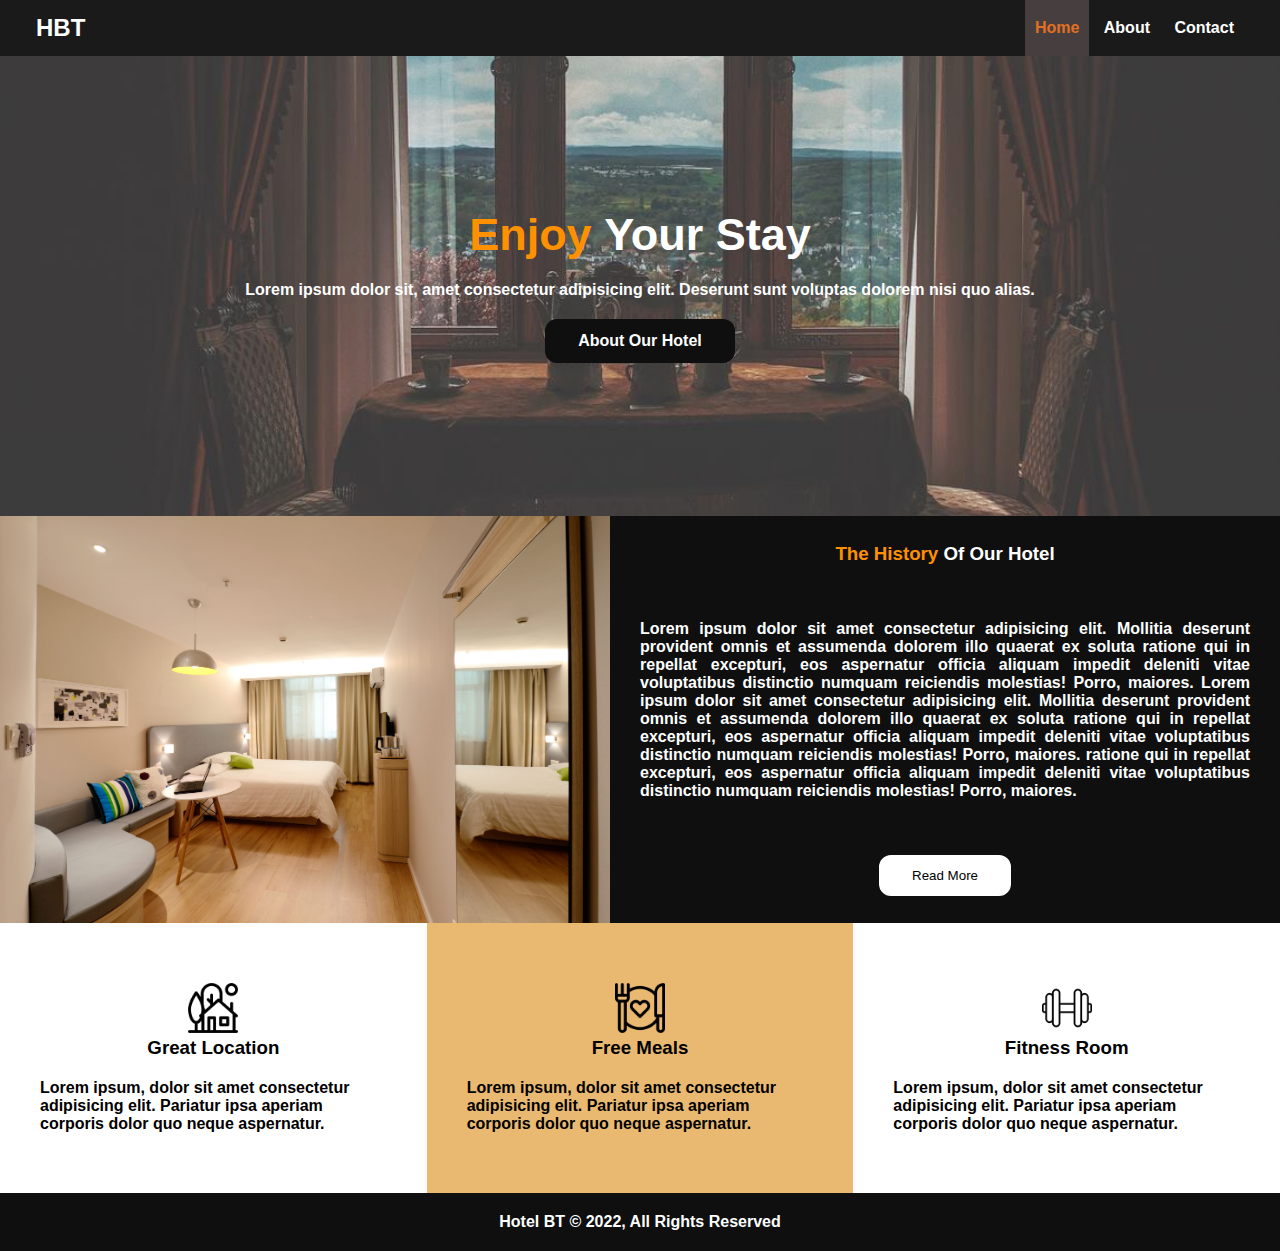
==== index.html @ fa60eb66 "Add files via upload" ====
<!DOCTYPE html>
<html lang="en">
<head>
    <meta charset="UTF-8">
    <meta http-equiv="X-UA-Compatible" content="IE=edge">
    <meta name="viewport" content="width=device-width, initial-scale=1.0">
    <link rel="stylesheet" href="style.css">
    <link rel="preconnect" href="https://fonts.googleapis.com">
    <title>Hotel BT | Home</title>
</head>
<body>
    <div class="header">
        <div class="logo">
            <h2>HBT</h2>
        </div>
        <div onclick="toggle()" class="bicon">&#9776;</div>
        <div class="navbar">
            <ul id="burger" class="nav">
                <a href="./index.html" class="active"><li class="navItem">Home</li></a>
                <a href="./about.html"><li class="navItem">About</li></a>
                <a href="./contact.html"><li class="navItem">Contact</li></a>
            </ul>
        </div>
    </div>
    <div class="bodySection">
        <div class="bodySection1">
            <h1><span style="color: rgb(255, 145, 0);">Enjoy&nbsp;</span>Your Stay</h1>
            <p>
                Lorem ipsum dolor sit, amet consectetur adipisicing elit. Deserunt sunt voluptas dolorem nisi quo alias.
            </p>
            <a href="./about.html">About Our Hotel</a>
        </div>
        <div class="bodySection2">
            <div class="section2-part1">
                <img src="./images/a2.jpg" alt="">
            </div>
            <div class="section2-part2">
                <h3><span style="color: rgb(255, 145, 0);">The History&nbsp;</span>Of Our Hotel</h3>
            <p>
                Lorem ipsum dolor sit amet consectetur adipisicing elit. Mollitia 
                deserunt provident omnis et assumenda dolorem illo quaerat ex soluta 
                ratione qui in repellat excepturi, eos aspernatur officia aliquam impedit deleniti vitae 
                voluptatibus distinctio numquam reiciendis molestias! Porro, maiores.
                Lorem ipsum dolor sit amet consectetur adipisicing elit. Mollitia 
                deserunt provident omnis et assumenda dolorem illo quaerat ex soluta 
                ratione qui in repellat excepturi, eos aspernatur officia aliquam impedit deleniti vitae 
                voluptatibus distinctio numquam reiciendis molestias! Porro, maiores.
                ratione qui in repellat excepturi, eos aspernatur officia aliquam impedit deleniti vitae 
                voluptatibus distinctio numquam reiciendis molestias! Porro, maiores.
            </p>
            <button>Read More</button>
            </div>
        </div>
        <div class="bodySection3">
            <div class="section3-part1">
                <div class="icon">
                    <img src="./images/house.png" width="50px" height="50px" alt="">
                </div>
                <h3 class="iconname">
                    Great Location
                </h3>
                <p>
                    Lorem ipsum, dolor sit amet consectetur adipisicing elit.
                 Pariatur ipsa aperiam corporis dolor quo neque aspernatur.
                </p>
            </div>
            <div class="section3-part2">
                <div class="icon">
                    <img src="./images/food.png" width="50px" height="50px" alt="">
                </div>
                <h3 class="iconname">
                    Free Meals
                </h3>
                <p>
                    Lorem ipsum, dolor sit amet consectetur adipisicing elit.
                 Pariatur ipsa aperiam corporis dolor quo neque aspernatur.
                </p>
            </div>
            <div class="section3-part1">
                <div class="icon">
                    <img src="./images/weight.png" width="50px" height="50px" alt="">
                </div>
                <h3 class="iconname">
                    Fitness Room
                </h3>
                <p>
                    Lorem ipsum, dolor sit amet consectetur adipisicing elit.
                 Pariatur ipsa aperiam corporis dolor quo neque aspernatur.
                </p>
            </div>
        </div>
    </div>
    <div class="footer">
        <p>Hotel BT &copy; 2022, All Rights Reserved</p>
    </div>

    <script>
        function toggle(){
            var x=document.getElementById('burger')
            if(x.className=="nav"){
                x.className += " toggleClass"
            }
            else{
                x.className="nav"
            }
        }
    </script>


</body>
</html>
---- style.css ----
*{
    margin: 0;
    padding: 0;
    box-sizing: border-box;
}
body{
    font-family: 'Ubuntu', sans-serif;
    font-weight:550;
}
.header{
    display: flex;
    justify-content: space-between;
    background-color: rgb(27, 26, 26);
    color: white;
    padding: 14px 36px;
    align-items: center;
    /* text-align: right; */
}
.nav{
    list-style-type: none;

}
.bicon{
    text-align: right;
    order: 1;
    display: none;
}

ul li{
    display: inline-block;
    margin: 0px 10px;
}
.navbar a{
    text-decoration: none;
    color: white;
    padding: 20px 0px;
}
.navbar .active{
    background: rgb(71, 63, 63);
    color: rgb(226, 112, 35);
}

.bodySection1{
    height: 460px;
    background-image: url('./images/a1.png');
    background-position: center;
    background-size: cover;
    display: flex;
    flex-direction: column;
    justify-content: center;
    align-items: center;
    color: white;
    font-family: 'Ubuntu', sans-serif;
    
}
.bodySection1 >*{
    margin: 10px 0px;
}
.bodySection1 a{
    text-decoration: none;
    color: white;
    padding: 10px 30px;
    background-color: rgb(15, 15, 15);
    border: 3px solid rgb(15, 15, 15);;
    border-radius: 12px;
}
.bodySection1 a:hover{
    cursor: pointer;
    background-color: white;
    color: black;
}
.bodySection1 h1{
    font-size: 45px;
    font-weight:800;
}
.bodySection2{
    display: flex;
}
.bodySection2 img{
    display: block;
    width: 100%;
    height: auto;
}

.section2-part2{
    display: flex;
    flex-direction: column;
    justify-content: space-around;
    align-items: center;
    text-align: center;
    background-color: rgb(15, 15, 15);
    color: white;
    padding: 0px 30px;
    text-align: justify;
    
}
.bodySection2 button{
    padding: 10px 30px;
    background-color: white;
    border: 3px solid rgb(255, 255, 255);;
    border-radius: 12px;
}
.bodySection2 button:hover{
    cursor: pointer;
    background-color: rgb(0, 0, 0);
    color: rgb(255, 255, 255);
}
.bodySection3{
    display: flex;
}
.bodySection3 .section3-part2{
    display: flex;
    flex-direction: column;
    justify-content: space-around;
    align-items: center;
    padding: 60px 40px;
    background-color:rgb(233, 185, 114);
}
.bodySection3 .section3-part2 p{
    margin-top: 20px;
}
.bodySection3 .section3-part1 p{
    margin-top: 20px;
}
.bodySection3 .section3-part1{
    display: flex;
    flex-direction: column;
    justify-content: space-around;
    align-items: center;
    padding: 60px 40px;
}
.footer{
    display: flex;
    justify-content: center;
    align-items: center;
    padding: 20px 0px;
    background-color: rgb(15, 15, 15);
    color: white;
}

/* About CSS */
.aboutMain{
   display: flex;
   text-align: justify;
   justify-content: flex-start;
   margin: 40px 0px;

}
.aboutMain .about-part1{
    margin: 0px 50px;
}

.about-part2 .image1-About{
    background-image: url('./images/a3.jpg');
    background-position: center;
    background-size: cover;
    height: 300px;
    width: 300px;
    margin-left: 30px;
    margin-right: 250px;
    border-radius: 200px;
}
.about-part1{
    display: flex;
    flex-direction: column;
    align-items: flex-start;
    justify-content: flex-start;
}
.about-part1 h1{
    font-weight: 800;
    margin-bottom: 15px;
}
.aboutMain2{
    background-image: url('./images/a4.png');
    background-position: center;
    background-size: cover;
    height: 475px;
    display: flex;
    flex-direction: column;
    justify-content:space-around;
    align-items: center;
    padding: 80px 68px;
}
.aboutMain2 h1{
    color: white;
    font-size: 36px;
    font-weight: 800;
}
.review{
    display: flex;
    align-items: center;
    background-color:rgb(233, 185, 114);
    padding:10px 30px;
}
.review >*{
    padding: 0px 5px;
}
.review img{
    display: block; 
}
.review img{
    border-radius: 70px;
}

/* Contact CSS */
.form-container{
    padding: 35px 90px;
    
}
form input[type=text],input[type=email],textarea{
    width: 100%;
    border: 1px solid rgb(192, 190, 190);
    font-size: 18px;
    padding: 3px;
}
form div{
    margin: 15px 0px;
}
form input[type=submit]{
    padding: 10px 15px;
    color: white;
    background-color: rgb(24, 22, 22);
    border: none;
    font-size: 16px;
}

.prefooter-container{
    background-color: rgb(24, 22, 22);
    color: white;
    display: flex;
    justify-content: space-around;
    align-content: center;
    padding: 50px 0px;
}
.pfcitem{
    display: flex;
    flex-direction: column;
    justify-content: center;
    align-items: center;
}
/* css for small screen laptop */
@media only screen and (max-width:990px) {
    .bodySection2{
        flex-direction: column;
        align-items: center;
    }
    .section2-part2{
        padding: 20px 10px;    
    }
    .section2-part2 >*{
        margin: 10px 0px;
    }
    .bodySection1 p{
        margin:0px 32px;
    }
}
/* css for tab */
@media only screen and (max-width:768px) {
    .bodySection3 .section3-part2{
        padding: 12px 18px;
    }
    .bodySection3 .section3-part1{
        padding: 12px 18px;
    }
    .aboutMain2{
        height: 600px;
        padding: 20px 10px;
    }
    .about-part2 .image1-About{
        margin-left: 0px;
        margin-right: 0px;
    }
    

    
}

/* css for phone */
@media only screen and (max-width:480px) {
    body{
        font-size: 16px;
        font-weight: normal;
    }
    .bodySection3{
        flex-direction: column;
    }
    .header {
        flex-direction: row;
        justify-content: space-between;
        align-items: baseline;
    }
    .bicon{
        display: block;
    }
    ul li{
        display: block;
    }
    .navbar a{
        text-decoration: none;
        padding: 10px 0px;
    }
    .nav{
        display: none;
    }
    .bodySection1{
        height: 400px;
    }
    .bodySection1 a{
        padding: 8px 20px;
    }
    .bodySection1 h1{
        font-size: 24px;
    }
    .aboutMain2 h1{
        font-size: 26px;
        font-weight: bolder;
    }
    .aboutMain2{
        height: 700px;
    }
    .review{
        flex-direction: column;
        padding:20px;
    }
    .form-container{
        padding: 23px;
        
    }
    .prefooter-container{
        flex-direction: column;
    }
    .prefooter-container >*{
        margin: 20px 0px;
    }
    .toggleClass{
        display: block;
    }
    .navItem{
        margin-bottom: 10px;
    }
}

/* css for special cases */
@media only screen and (max-width:1176px){
    .aboutMain{
        flex-direction: column;
        justify-content: center;
        align-items: center;
    }
    .about-part2{
        margin-top: 20px;
    }
}
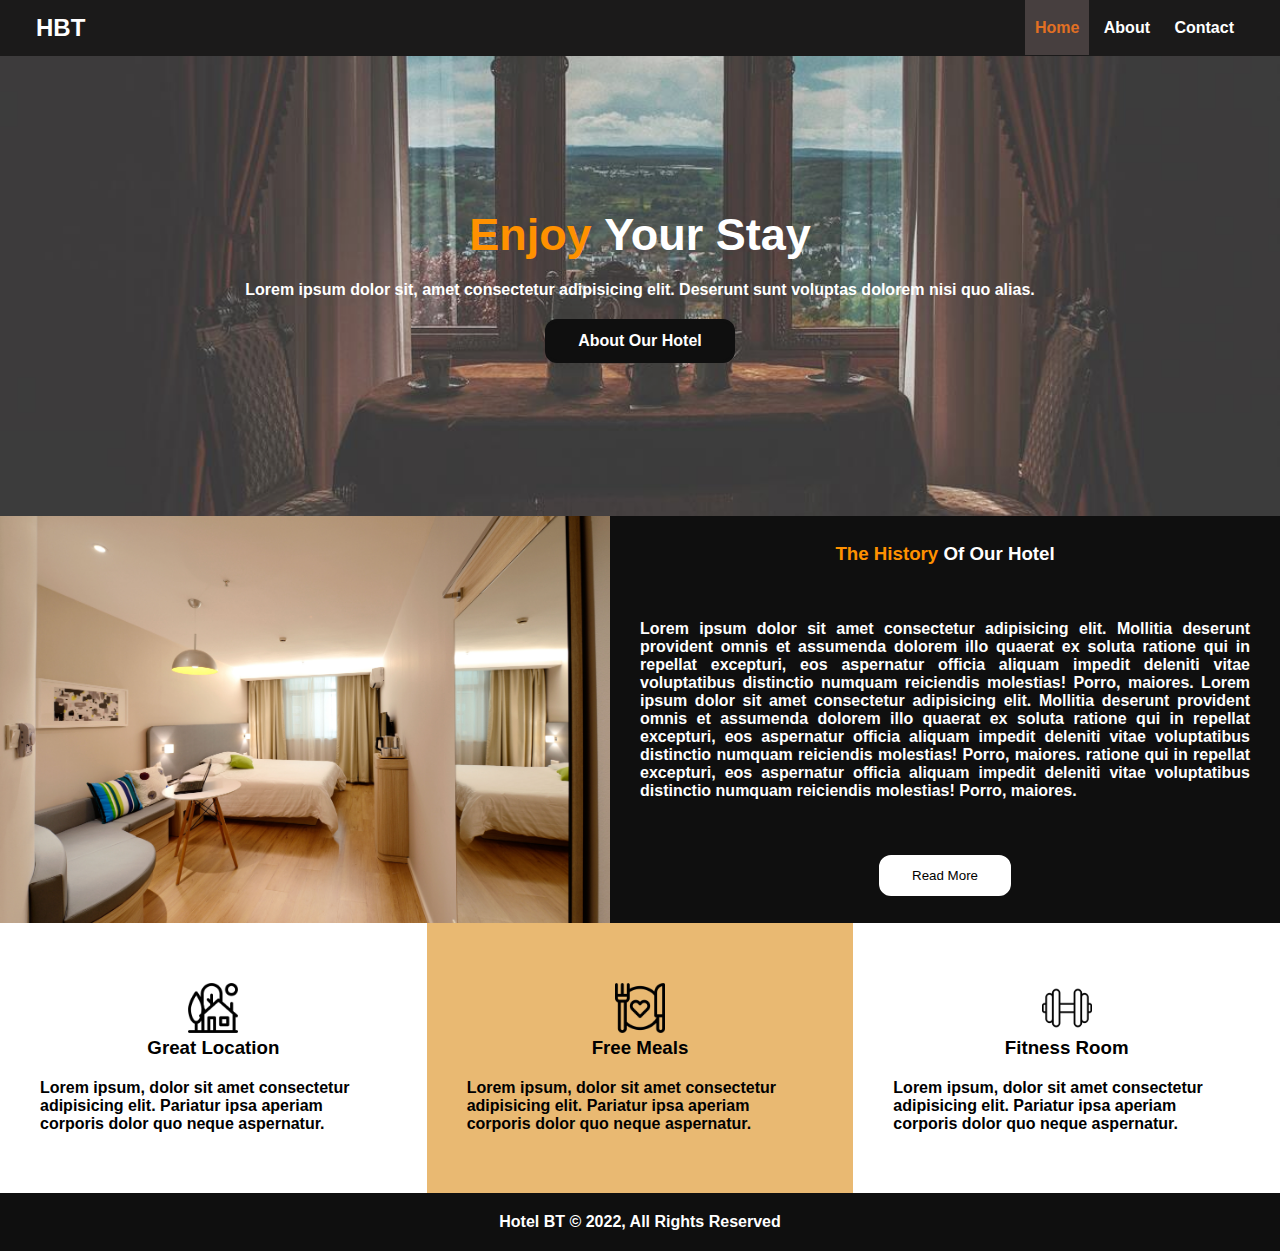
==== commit 1d2c2ddc: "Update index.html" ====
--- a/index.html
+++ b/index.html
@@ -57,7 +57,7 @@
                     <img src="./images/house.png" width="50px" height="50px" alt="">
                 </div>
                 <h3 class="iconname">
-                    Great Location
+                    Great&nbsp;Location
                 </h3>
                 <p>
                     Lorem ipsum, dolor sit amet consectetur adipisicing elit.
@@ -69,7 +69,7 @@
                     <img src="./images/food.png" width="50px" height="50px" alt="">
                 </div>
                 <h3 class="iconname">
-                    Free Meals
+                    Free&nbsp;Meals
                 </h3>
                 <p>
                     Lorem ipsum, dolor sit amet consectetur adipisicing elit.
@@ -81,7 +81,7 @@
                     <img src="./images/weight.png" width="50px" height="50px" alt="">
                 </div>
                 <h3 class="iconname">
-                    Fitness Room
+                    Fitness&nbsp;Room
                 </h3>
                 <p>
                     Lorem ipsum, dolor sit amet consectetur adipisicing elit.
@@ -108,4 +108,4 @@
 
 
 </body>
-</html>+</html>
--- a/style.css
+++ b/style.css
@@ -33,7 +33,7 @@
 .navbar a{
     text-decoration: none;
     color: white;
-    padding: 20px 0px;
+    padding: 19px 0px;
 }
 .navbar .active{
     background: rgb(71, 63, 63);
@@ -350,4 +350,4 @@
     .about-part2{
         margin-top: 20px;
     }
-}+}
